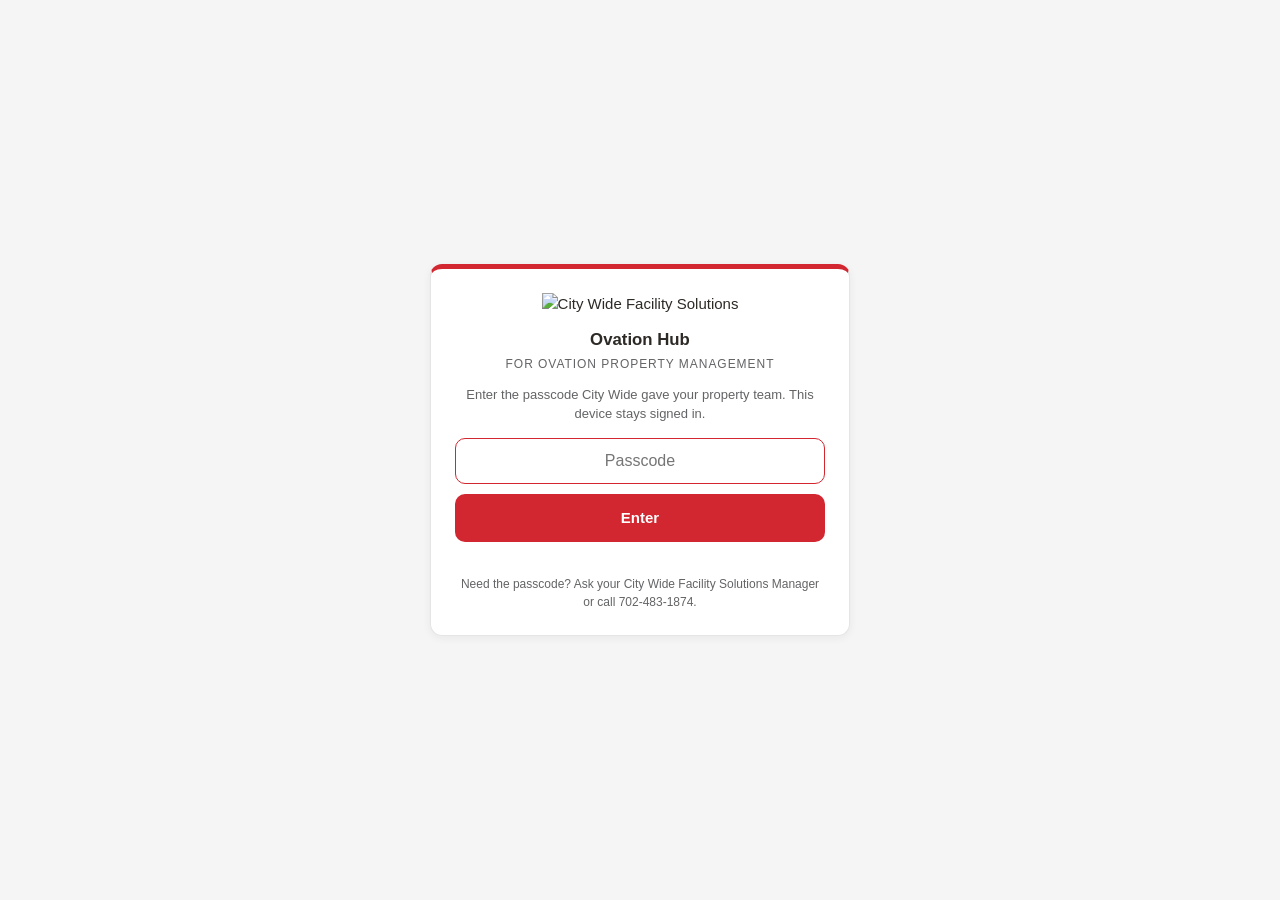
==== index.html @ 3bc14f9a "Ovation Hub build 2026-10-22: gate, report/request form, porter checklist, review queue" ====
<!DOCTYPE html>
<html lang="en">
<head>
<meta charset="UTF-8">
<meta name="viewport" content="width=device-width, initial-scale=1.0, viewport-fit=cover">
<meta name="robots" content="noindex, nofollow">
<title>Ovation Hub | City Wide Facility Solutions</title>
<!-- build 2026-10-22: Ovation Hub landing page. Client-facing hub for Ovation Property Management
     staff and the day porters on their properties. Own passcode (script property OV_PASSCODE, kind
     ov_auth on the CW Team Portal Backend, Ovation.gs). The City Wide review queue (review.html)
     is team passcode only. -->
<link rel="icon" type="image/png" sizes="32x32" href="https://citywidelv.github.io/cw-ops-desk/favicon-32x32.png">
<link rel="apple-touch-icon" sizes="180x180" href="https://citywidelv.github.io/cw-ops-desk/apple-touch-icon.png">
<link rel="stylesheet" href="ov.css">
<style>
.hero{background:var(--black);color:#fff;border-bottom:5px solid var(--red);padding:26px 0}
.hero .in{max-width:860px;margin:0 auto;padding:0 16px}
.hero .k{font-size:11px;font-weight:700;letter-spacing:.16em;text-transform:uppercase;color:#bdb9b3}
.hero h1{color:#fff;font-size:1.5rem;margin:6px 0 4px}
.hero p{color:#d8d5d1;font-size:14px;max-width:560px}
.team{margin-top:22px;border:1px solid var(--border);border-left:5px solid var(--black);border-radius:10px;background:var(--white);padding:12px 16px;display:flex;align-items:center;gap:12px;flex-wrap:wrap;text-decoration:none;color:var(--black)}
.team b{font-size:13px}
.team span{font-size:12px;color:var(--grey)}
.team .go{margin-left:auto;font-weight:700;color:var(--red)}
</style>
<link rel="stylesheet" href="https://citywidelv.github.io/cw-base.css">
</head>
<body>

<div class="gate" id="gate">
<div class="lockcard">
<img src="https://emailer.emfluence.com/clients/citywide/uploadedfiles/signature_logo.png" alt="City Wide Facility Solutions">
<h3>Ovation Hub</h3>
<div class="for">For Ovation Property Management</div>
<p>Enter the passcode City Wide gave your property team. This device stays signed in.</p>
<input type="password" id="pc" placeholder="Passcode" autocomplete="current-password" autofocus>
<button class="btn" id="enter">Enter</button>
<div class="err" id="err"></div>
<div class="hint">Need the passcode? Ask your City Wide Facility Solutions Manager or call 702-483-1874.</div>
</div>
</div>

<div id="app" class="hidden">
<header class="top">
<div class="bar">
<img src="https://emailer.emfluence.com/clients/citywide/uploadedfiles/signature_logo.png" alt="City Wide Facility Solutions">
<div class="tag"><b>Ovation Hub</b>Ovation Property Management</div>
</div>
</header>

<section class="hero">
<div class="in">
<div class="k">Day porter program</div>
<h1>How can City Wide help today?</h1>
<p>Report something you noticed, request extra work for your community, or complete today's porter checklist. Every entry goes straight to the City Wide team for your property.</p>
</div>
</section>

<main class="wrap">
<div class="tiles">
<a class="tile" href="report.html">
<div class="k">For Ovation staff</div>
<h2>Report or Request</h2>
<p>Send a compliment, flag something that needs attention, report a spill or hazard, or request carpet cleaning, floor care, window cleaning or a unit make-ready.</p>
<div class="go">Start &rarr;</div>
</a>
<a class="tile black" href="checklist.html">
<div class="k">For porters</div>
<h2>Porter Daily Checklist</h2>
<p>Today's checklist for your property, area by area, with photos. Takes a few minutes at the end of the shift.</p>
<div class="go">Open the checklist &rarr;</div>
</a>
</div>

<div class="note info"><b>Something urgent right now?</b> Call the City Wide Las Vegas service line at <a href="tel:7024831874">702-483-1874</a>. You can still log it here so there is a record.</div>

<a class="team" href="review.html" id="teamlink"><b>City Wide team</b><span>Review queue: porter checklists and Ovation reports, build the PDF, send it to the property. Team passcode.</span><span class="go">Open &rarr;</span></a>
</main>

<footer class="foot">City Wide Facility Solutions | Las Vegas &middot; 3215 W Charleston Blvd, Suite 130, Las Vegas, NV 89102 &middot; <a href="tel:7024831874">702-483-1874</a></footer>
</div>

<script src="ov-shared.js"></script>
<script>
OV.hubGate({ input:"pc", button:"enter", err:"err", gate:"gate", app:"app", onUnlock:function(){
  /* The team link is for City Wide staff; it stays visible so an FSM can get in, but it
     carries nothing a client could use (review.html bounces to the Ops Hub gate). */
}});
</script>
</body>
</html>
---- ov.css ----
/* Ovation Hub styles. Build 2026-10-22. Mobile first: porters and community managers use phones. */
:root{--red:#D22730;--red-dark:#B01F27;--black:#2D2A26;--grey:#636466;--light:#F5F5F5;--border:#E5E5E5;--gold:#E5B423;--teal:#0AA6A9;--white:#fff;--ok:#1f8a4c;--okbg:#eaf6ee;--warnbg:#fdf3f3}
*{margin:0;padding:0;box-sizing:border-box}
html{-webkit-text-size-adjust:100%}
body{font-family:Verdana,'Liberation Sans','DejaVu Sans',Geneva,Tahoma,sans-serif;color:var(--black);background:var(--light);line-height:1.5;font-size:15px}
.hidden{display:none !important}
a{color:var(--red)}
header.top{position:sticky;top:0;z-index:20;background:var(--white);border-bottom:1px solid var(--border)}
header.top .bar{max-width:860px;margin:0 auto;padding:10px 16px;display:flex;align-items:center;justify-content:space-between;gap:12px}
header.top img{height:32px;width:auto;display:block}
header.top .tag{font-size:11px;color:var(--grey);border-left:3px solid var(--red);padding-left:10px;text-transform:uppercase;letter-spacing:.06em;line-height:1.3}
header.top .tag b{display:block;color:var(--black);font-size:12px;letter-spacing:.02em;text-transform:none}
header.top a.back{font-size:13px;font-weight:700;text-decoration:none;color:var(--black);min-height:44px;display:inline-flex;align-items:center}
main.wrap{max-width:860px;margin:0 auto;padding:16px 16px 80px}
h1{font-size:1.35rem;font-weight:700;line-height:1.25;margin-bottom:4px}
h1 + .lead{color:var(--grey);font-size:14px;margin-bottom:16px}
h2{font-size:1.05rem;font-weight:700;margin:0 0 8px}
.card{background:var(--white);border:1px solid var(--border);border-top:4px solid var(--red);border-radius:12px;padding:16px;margin-bottom:14px;box-shadow:0 2px 8px rgba(45,42,38,.05)}
.card.plain{border-top-color:var(--border)}
.card.black{border-top-color:var(--black)}
.card .sub{font-size:13px;color:var(--grey);margin-bottom:10px}
.field{margin-bottom:14px}
.field label,.field .lbl{display:block;font-size:13px;font-weight:700;margin-bottom:6px}
.field .hint{font-size:12px;color:var(--grey);font-weight:400;margin-top:4px}
.field .req{color:var(--red)}
input[type=text],input[type=tel],input[type=email],input[type=date],input[type=time],input[type=number],input[type=password],select,textarea{width:100%;font-family:inherit;font-size:16px;color:var(--black);background:var(--white);border:1.5px solid var(--border);border-radius:10px;padding:12px 12px;outline:none;min-height:46px}
textarea{min-height:92px;resize:vertical}
input:focus,select:focus,textarea:focus{border-color:var(--red)}
select{appearance:none;-webkit-appearance:none;background-image:url("data:image/svg+xml,%3Csvg xmlns='http://www.w3.org/2000/svg' width='14' height='9'%3E%3Cpath d='M1 1l6 6 6-6' fill='none' stroke='%23636466' stroke-width='2'/%3E%3C/svg%3E");background-repeat:no-repeat;background-position:right 14px center;padding-right:38px}
.row2{display:grid;grid-template-columns:1fr 1fr;gap:12px}
@media(max-width:480px){.row2{grid-template-columns:1fr}}
.chips{display:flex;flex-wrap:wrap;gap:8px}
.chip{font-family:inherit;font-size:14px;font-weight:700;color:var(--black);background:var(--white);border:1.5px solid var(--border);border-radius:999px;padding:10px 14px;min-height:44px;cursor:pointer;text-align:left;line-height:1.25}
.chip:hover{border-color:var(--grey)}
.chip.on{background:var(--black);border-color:var(--black);color:#fff}
.chip.on.red{background:var(--red);border-color:var(--red)}
.chips.big .chip{flex:1 1 46%;padding:16px 14px;font-size:15px;border-radius:12px}
.chips.big .chip small{display:block;font-weight:400;font-size:12px;color:var(--grey);margin-top:3px}
.chips.big .chip.on small{color:#f3e1e1}
.btn{display:inline-flex;align-items:center;justify-content:center;gap:8px;font-family:inherit;font-weight:700;font-size:15px;min-height:48px;padding:12px 18px;border-radius:10px;border:0;cursor:pointer;text-decoration:none;background:var(--red);color:#fff;width:100%}
.btn:hover{background:var(--red-dark)}
.btn:disabled{opacity:.55;cursor:default}
.btn.dark{background:var(--black)}
.btn.dark:hover{background:#1d1b18}
.btn.ghost{background:var(--white);color:var(--black);border:1.5px solid var(--border)}
.btn.ghost:hover{border-color:var(--black);background:var(--white)}
.btn.sm{min-height:38px;padding:8px 12px;font-size:13px;width:auto}
.btnrow{display:flex;gap:10px;flex-wrap:wrap;margin-top:8px}
.btnrow .btn{flex:1 1 180px}
.note{font-size:13px;border-radius:10px;padding:10px 12px;margin:10px 0;line-height:1.45;border:1px solid var(--border);background:var(--white);color:var(--black)}
.note.warn{background:var(--warnbg);border-color:#f0c4c6;border-left:4px solid var(--red)}
.note.info{background:#f2f8ff;border-color:#cfe1f7;border-left:4px solid #2f6fb7}
.note.ok{background:var(--okbg);border-color:#bfe3cc;border-left:4px solid var(--ok)}
.note b{font-weight:700}
.err{color:var(--red);font-size:13px;font-weight:700;min-height:1.2em;margin-top:6px}
.check{display:flex;align-items:flex-start;gap:12px;padding:10px 4px;border-bottom:1px solid var(--light);cursor:pointer;font-size:14px;line-height:1.35;min-height:44px}
.check:last-child{border-bottom:0}
.check input{flex:none;width:22px;height:22px;margin-top:1px;accent-color:var(--red)}
.check.done{color:var(--grey)}
.check.done span{text-decoration:line-through;text-decoration-color:#bbb}
.check .x{flex:none;font-size:11px;font-weight:700;color:var(--grey);text-transform:uppercase;letter-spacing:.06em;margin-left:auto;padding-top:3px}
.area{border:1px solid var(--border);border-radius:12px;background:var(--white);margin-bottom:12px;overflow:hidden}
.area .ahead{display:flex;align-items:center;gap:10px;padding:12px 14px;cursor:pointer;background:var(--white);min-height:52px}
.area .ahead .num{flex:none;width:28px;height:28px;border-radius:50%;background:var(--black);color:#fff;font-size:13px;font-weight:700;display:flex;align-items:center;justify-content:center}
.area.na .ahead .num{background:#bbb}
.area.complete .ahead .num{background:var(--ok)}
.area .ahead .t{flex:1;min-width:0}
.area .ahead .t b{display:block;font-size:14px;line-height:1.25}
.area .ahead .t small{display:block;font-size:12px;color:var(--grey);margin-top:2px}
.area .ahead .st{flex:none;font-size:12px;font-weight:700;color:var(--grey)}
.area .ahead .st.need{color:var(--red)}
.area .ahead .st.ok{color:var(--ok)}
.area .abody{padding:4px 14px 14px;border-top:1px solid var(--light)}
.area.closed .abody{display:none}
.area .grp{font-size:11px;font-weight:700;text-transform:uppercase;letter-spacing:.08em;color:var(--grey);margin:12px 0 2px}
.area .tools{display:flex;gap:8px;flex-wrap:wrap;margin:10px 0 4px}
.area.na .abody .tasks,.area.na .abody .photos{display:none}
.photos{margin-top:10px}
.photos .pgrid{display:grid;grid-template-columns:repeat(auto-fill,minmax(96px,1fr));gap:8px}
.photos .ph{position:relative;aspect-ratio:1;border-radius:10px;overflow:hidden;background:var(--light);border:1px solid var(--border)}
.photos .ph img{width:100%;height:100%;object-fit:cover;display:block}
.photos .ph .rm{position:absolute;top:4px;right:4px;background:rgba(45,42,38,.85);color:#fff;border:0;border-radius:50%;width:28px;height:28px;font-size:16px;line-height:1;cursor:pointer}
.photos .ph .ok{position:absolute;left:4px;bottom:4px;background:var(--ok);color:#fff;font-size:10px;font-weight:700;border-radius:4px;padding:2px 5px}
.photos .ph .wait{position:absolute;left:4px;bottom:4px;background:var(--grey);color:#fff;font-size:10px;font-weight:700;border-radius:4px;padding:2px 5px}
.photos .add{aspect-ratio:1;border:1.5px dashed var(--border);border-radius:10px;display:flex;flex-direction:column;align-items:center;justify-content:center;gap:4px;font-size:12px;font-weight:700;color:var(--grey);cursor:pointer;background:var(--white);text-align:center;padding:6px}
.photos .add.req{border-color:var(--red);color:var(--red);background:var(--warnbg)}
.photos .add span.big{font-size:24px;line-height:1}
.photos .pcount{font-size:12px;color:var(--grey);margin-top:6px}
.progress{height:8px;background:var(--border);border-radius:4px;overflow:hidden;margin:10px 0}
.progress i{display:block;height:100%;background:var(--red);width:0;transition:width .2s}
.sticky{position:fixed;left:0;right:0;bottom:0;background:var(--white);border-top:1px solid var(--border);padding:10px 16px calc(10px + env(safe-area-inset-bottom));z-index:30;box-shadow:0 -4px 16px rgba(45,42,38,.08)}
.sticky .in{max-width:860px;margin:0 auto;display:flex;gap:10px;align-items:center}
.sticky .in .st{flex:1;font-size:12px;color:var(--grey);line-height:1.3}
.sticky .in .btn{width:auto;flex:none;min-width:150px}
.tiles{display:grid;grid-template-columns:repeat(auto-fit,minmax(240px,1fr));gap:14px;margin:18px 0}
.tile{background:var(--white);border:1px solid var(--border);border-top:5px solid var(--red);border-radius:12px;padding:20px;text-decoration:none;color:var(--black);display:flex;flex-direction:column;box-shadow:0 2px 8px rgba(45,42,38,.06);min-height:150px}
.tile.black{border-top-color:var(--black)}
.tile.gold{border-top-color:var(--gold)}
.tile .k{font-size:11px;font-weight:700;text-transform:uppercase;letter-spacing:.1em;color:var(--grey);margin-bottom:6px}
.tile h2{font-size:1.15rem;margin-bottom:6px}
.tile p{font-size:13px;color:var(--grey);flex:1}
.tile .go{margin-top:12px;font-weight:700;color:var(--red);font-size:14px}
.tile.black .go{color:var(--black)}
.gate{position:fixed;inset:0;z-index:999;background:var(--light);display:flex;align-items:center;justify-content:center;padding:20px;overflow:auto}
.lockcard{max-width:420px;width:100%;text-align:center;background:var(--white);border:1px solid var(--border);border-top:5px solid var(--red);border-radius:12px;padding:24px;box-shadow:0 2px 8px rgba(45,42,38,.06)}
.lockcard img{height:36px;width:auto;margin-bottom:12px}
.lockcard h3{font-size:1.05rem;font-weight:700}
.lockcard .for{font-size:12px;color:var(--grey);text-transform:uppercase;letter-spacing:.08em;margin-top:2px}
.lockcard p{font-size:13px;color:var(--grey);margin:12px 0 14px}
.lockcard input{text-align:center}
.lockcard .btn{margin-top:10px}
.lockcard .hint{font-size:12px;color:var(--grey);margin-top:12px}
footer.foot{text-align:center;font-size:12px;color:var(--grey);padding:20px 16px 90px}
footer.foot a{color:var(--grey);font-weight:700;text-decoration:none}
.summary{font-size:14px}
.summary dl{display:grid;grid-template-columns:140px 1fr;gap:6px 12px}
.summary dt{color:var(--grey);font-size:13px}
.summary dd{font-weight:700}
@media(max-width:480px){.summary dl{grid-template-columns:1fr}.summary dt{margin-top:6px}}
.done{text-align:center;padding:30px 16px}
.done .big{width:64px;height:64px;border-radius:50%;background:var(--okbg);color:var(--ok);font-size:34px;display:flex;align-items:center;justify-content:center;margin:0 auto 14px}
.done h2{font-size:1.3rem}
.done p{color:var(--grey);font-size:14px;margin:8px 0 18px}
.ref{font-family:ui-monospace,Menlo,Consolas,monospace;font-size:13px;background:var(--light);border-radius:6px;padding:2px 8px}
.kv{display:flex;gap:12px;flex-wrap:wrap;font-size:13px;color:var(--grey)}
.kv b{color:var(--black)}
.pill{display:inline-block;font-size:11px;font-weight:700;border-radius:999px;padding:3px 9px;background:var(--light);color:var(--grey);text-transform:uppercase;letter-spacing:.05em}
.pill.new{background:#fdecec;color:var(--red)}
.pill.reviewed{background:#fff6dd;color:#8a6500}
.pill.sent{background:var(--okbg);color:var(--ok)}
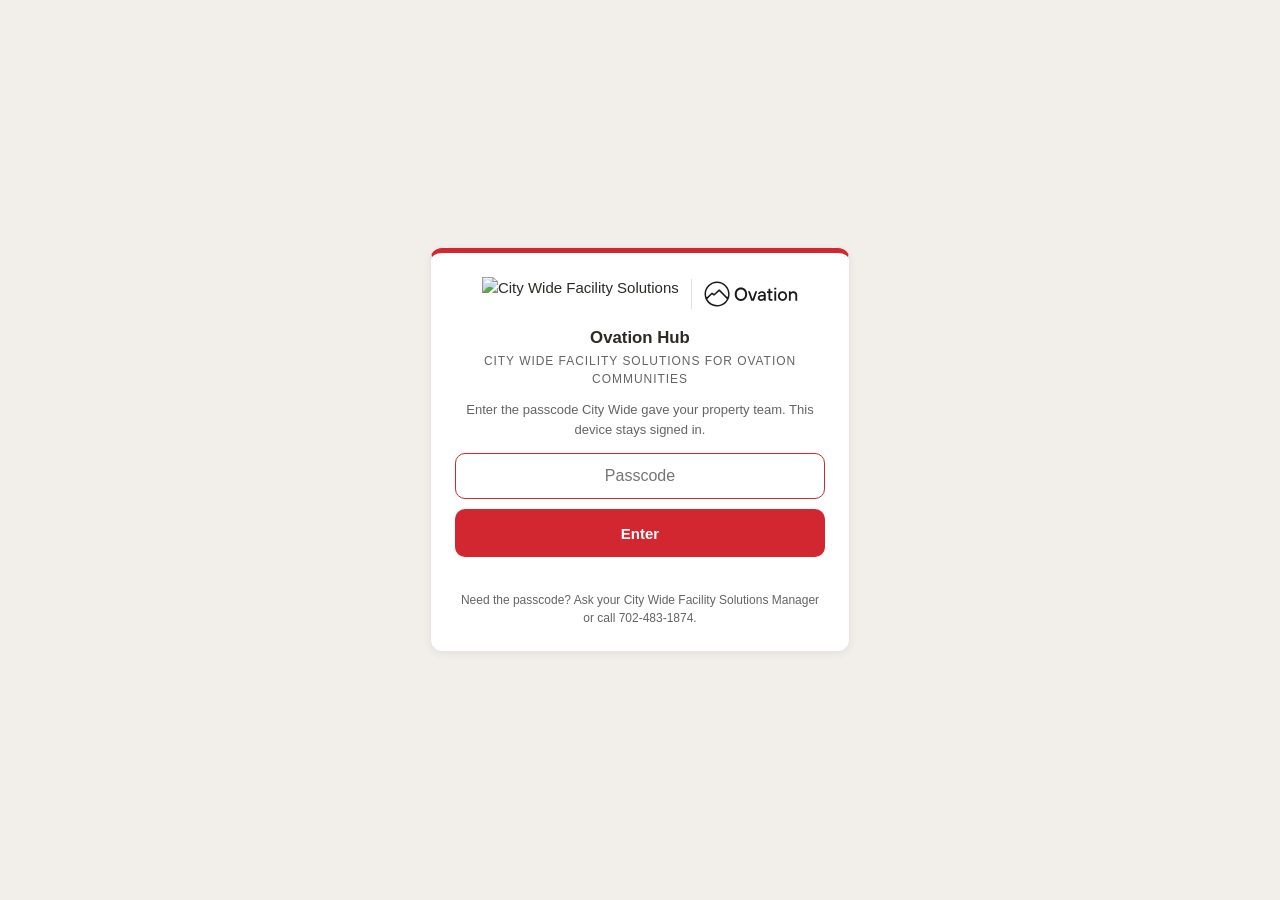
==== commit 1feaa47b: "Co-brand: official Ovation logo beside City Wide, olive and cream palette, PDF band" ====
--- a/index.html
+++ b/index.html
@@ -5,7 +5,8 @@
 <meta name="viewport" content="width=device-width, initial-scale=1.0, viewport-fit=cover">
 <meta name="robots" content="noindex, nofollow">
 <title>Ovation Hub | City Wide Facility Solutions</title>
-<!-- build 2026-10-22: Ovation Hub landing page. Client-facing hub for Ovation Property Management
+<!-- build 2026-10-22c: co-branded. Official Ovation logo files (ovation-logo.svg / -white.svg from ovationco.com) beside the City Wide logo in the gate, header and footer; hero in Ovation olive with the City Wide red rule.
+     build 2026-10-22: Ovation Hub landing page. Client-facing hub for Ovation Property Management
      staff and the day porters on their properties. Own passcode (script property OV_PASSCODE, kind
      ov_auth on the CW Team Portal Backend, Ovation.gs). The City Wide review queue (review.html)
      is team passcode only. -->
@@ -13,11 +14,12 @@
 <link rel="apple-touch-icon" sizes="180x180" href="https://citywidelv.github.io/cw-ops-desk/apple-touch-icon.png">
 <link rel="stylesheet" href="ov.css">
 <style>
-.hero{background:var(--black);color:#fff;border-bottom:5px solid var(--red);padding:26px 0}
+.hero{background:var(--ov-olive);color:#fff;border-bottom:5px solid var(--red);padding:26px 0;position:relative;overflow:hidden}
 .hero .in{max-width:860px;margin:0 auto;padding:0 16px}
-.hero .k{font-size:11px;font-weight:700;letter-spacing:.16em;text-transform:uppercase;color:#bdb9b3}
+.hero .k{font-size:11px;font-weight:700;letter-spacing:.16em;text-transform:uppercase;color:#d9d2bd}
 .hero h1{color:#fff;font-size:1.5rem;margin:6px 0 4px}
-.hero p{color:#d8d5d1;font-size:14px;max-width:560px}
+.hero p{color:#e6e1d3;font-size:14px;max-width:560px}
+.hero .in{position:relative}
 .team{margin-top:22px;border:1px solid var(--border);border-left:5px solid var(--black);border-radius:10px;background:var(--white);padding:12px 16px;display:flex;align-items:center;gap:12px;flex-wrap:wrap;text-decoration:none;color:var(--black)}
 .team b{font-size:13px}
 .team span{font-size:12px;color:var(--grey)}
@@ -29,9 +31,9 @@
 
 <div class="gate" id="gate">
 <div class="lockcard">
-<img src="https://emailer.emfluence.com/clients/citywide/uploadedfiles/signature_logo.png" alt="City Wide Facility Solutions">
+<div class="brands"><img class="cw" src="https://emailer.emfluence.com/clients/citywide/uploadedfiles/signature_logo.png" alt="City Wide Facility Solutions"><span class="div"></span><img class="ovl" src="ovation-logo.svg" alt="Ovation Property Management"></div>
 <h3>Ovation Hub</h3>
-<div class="for">For Ovation Property Management</div>
+<div class="for">City Wide Facility Solutions for Ovation communities</div>
 <p>Enter the passcode City Wide gave your property team. This device stays signed in.</p>
 <input type="password" id="pc" placeholder="Passcode" autocomplete="current-password" autofocus>
 <button class="btn" id="enter">Enter</button>
@@ -43,14 +45,14 @@
 <div id="app" class="hidden">
 <header class="top">
 <div class="bar">
-<img src="https://emailer.emfluence.com/clients/citywide/uploadedfiles/signature_logo.png" alt="City Wide Facility Solutions">
-<div class="tag"><b>Ovation Hub</b>Ovation Property Management</div>
+<div class="brands"><img class="cw" src="https://emailer.emfluence.com/clients/citywide/uploadedfiles/signature_logo.png" alt="City Wide Facility Solutions"><span class="div"></span><img class="ovl" src="ovation-logo.svg" alt="Ovation Property Management"></div>
+<div class="tag"><b>Ovation Hub</b>Day porter program</div>
 </div>
 </header>
 
 <section class="hero">
 <div class="in">
-<div class="k">Day porter program</div>
+<div class="k">City Wide Facility Solutions &middot; Ovation Property Management</div>
 <h1>How can City Wide help today?</h1>
 <p>Report something you noticed, request extra work for your community, or complete today's porter checklist. Every entry goes straight to the City Wide team for your property.</p>
 </div>
@@ -58,13 +60,13 @@
 
 <main class="wrap">
 <div class="tiles">
-<a class="tile" href="report.html">
+<a class="tile olive" href="report.html">
 <div class="k">For Ovation staff</div>
 <h2>Report or Request</h2>
 <p>Send a compliment, flag something that needs attention, report a spill or hazard, or request carpet cleaning, floor care, window cleaning or a unit make-ready.</p>
 <div class="go">Start &rarr;</div>
 </a>
-<a class="tile black" href="checklist.html">
+<a class="tile" href="checklist.html">
 <div class="k">For porters</div>
 <h2>Porter Daily Checklist</h2>
 <p>Today's checklist for your property, area by area, with photos. Takes a few minutes at the end of the shift.</p>
@@ -77,7 +79,7 @@
 <a class="team" href="review.html" id="teamlink"><b>City Wide team</b><span>Review queue: porter checklists and Ovation reports, build the PDF, send it to the property. Team passcode.</span><span class="go">Open &rarr;</span></a>
 </main>
 
-<footer class="foot">City Wide Facility Solutions | Las Vegas &middot; 3215 W Charleston Blvd, Suite 130, Las Vegas, NV 89102 &middot; <a href="tel:7024831874">702-483-1874</a></footer>
+<footer class="foot"><div class="brands"><img class="cw" src="https://emailer.emfluence.com/clients/citywide/uploadedfiles/signature_logo.png" alt="City Wide Facility Solutions"><span class="div"></span><img class="ovl" src="ovation-logo.svg" alt="Ovation Property Management"></div><span class="line">Day porter service for Ovation Property Management communities, provided by City Wide Facility Solutions, Las Vegas.</span><span class="line">3215 W Charleston Blvd, Suite 130, Las Vegas, NV 89102 &middot; <a href="tel:7024831874">702-483-1874</a></span></footer>
 </div>
 
 <script src="ov-shared.js"></script>
--- a/ov.css
+++ b/ov.css
@@ -1,13 +1,22 @@
-/* Ovation Hub styles. Build 2026-10-22. Mobile first: porters and community managers use phones. */
-:root{--red:#D22730;--red-dark:#B01F27;--black:#2D2A26;--grey:#636466;--light:#F5F5F5;--border:#E5E5E5;--gold:#E5B423;--teal:#0AA6A9;--white:#fff;--ok:#1f8a4c;--okbg:#eaf6ee;--warnbg:#fdf3f3}
+/* Ovation Hub styles. Build 2026-10-22c (co-brand: Ovation olive and cream tokens, .brands lockup in headers, gate and footers; City Wide red stays the action colour). Build 2026-10-22b (phone pass: 44px rows and buttons under 600px, header collapses to the title, no tap highlight flash). Mobile first: porters and community managers use phones. */
+:root{--red:#D22730;--red-dark:#B01F27;--black:#2D2A26;--grey:#636466;--light:#F5F5F5;--border:#E5E5E5;--gold:#E5B423;--teal:#0AA6A9;--white:#fff;--ok:#1f8a4c;--okbg:#eaf6ee;--warnbg:#fdf3f3;
+/* Ovation brand, from ovationco.com: olive ink, warm cream, slate */
+--ov-olive:#3F3A1F;--ov-olive2:#7A7349;--ov-ink:#262217;--ov-cream:#F2EFEB;--ov-cream2:#F7F5E9;--ov-slate:#7D95AA;--ov-border:#E4DFD6}
 *{margin:0;padding:0;box-sizing:border-box}
 html{-webkit-text-size-adjust:100%}
-body{font-family:Verdana,'Liberation Sans','DejaVu Sans',Geneva,Tahoma,sans-serif;color:var(--black);background:var(--light);line-height:1.5;font-size:15px}
+body{font-family:Verdana,'Liberation Sans','DejaVu Sans',Geneva,Tahoma,sans-serif;color:var(--black);background:var(--ov-cream);line-height:1.5;font-size:15px}
 .hidden{display:none !important}
 a{color:var(--red)}
-header.top{position:sticky;top:0;z-index:20;background:var(--white);border-bottom:1px solid var(--border)}
+header.top{position:sticky;top:0;z-index:20;background:var(--white);border-bottom:1px solid var(--ov-border);box-shadow:0 1px 0 rgba(63,58,31,.04)}
 header.top .bar{max-width:860px;margin:0 auto;padding:10px 16px;display:flex;align-items:center;justify-content:space-between;gap:12px}
 header.top img{height:32px;width:auto;display:block}
+.brands{display:flex;align-items:center;gap:12px;min-width:0}
+.brands img.cw{height:30px;width:auto}
+.brands img.ovl{height:22px;width:auto}
+.brands img{max-width:100%;flex:0 1 auto}
+.brands .div{width:1px;height:26px;background:var(--ov-border);flex:none}
+header.top .bar .brands{flex:1;justify-content:flex-start}
+header.top .bar .back + .brands{justify-content:center}
 header.top .tag{font-size:11px;color:var(--grey);border-left:3px solid var(--red);padding-left:10px;text-transform:uppercase;letter-spacing:.06em;line-height:1.3}
 header.top .tag b{display:block;color:var(--black);font-size:12px;letter-spacing:.02em;text-transform:none}
 header.top a.back{font-size:13px;font-weight:700;text-decoration:none;color:var(--black);min-height:44px;display:inline-flex;align-items:center}
@@ -15,7 +24,8 @@
 h1{font-size:1.35rem;font-weight:700;line-height:1.25;margin-bottom:4px}
 h1 + .lead{color:var(--grey);font-size:14px;margin-bottom:16px}
 h2{font-size:1.05rem;font-weight:700;margin:0 0 8px}
-.card{background:var(--white);border:1px solid var(--border);border-top:4px solid var(--red);border-radius:12px;padding:16px;margin-bottom:14px;box-shadow:0 2px 8px rgba(45,42,38,.05)}
+.card{background:var(--white);border:1px solid var(--ov-border);border-top:4px solid var(--red);border-radius:12px;padding:16px;margin-bottom:14px;box-shadow:0 2px 8px rgba(63,58,31,.05)}
+.card.olive{border-top-color:var(--ov-olive)}
 .card.plain{border-top-color:var(--border)}
 .card.black{border-top-color:var(--black)}
 .card .sub{font-size:13px;color:var(--grey);margin-bottom:10px}
@@ -93,17 +103,24 @@
 .sticky .in .st{flex:1;font-size:12px;color:var(--grey);line-height:1.3}
 .sticky .in .btn{width:auto;flex:none;min-width:150px}
 .tiles{display:grid;grid-template-columns:repeat(auto-fit,minmax(240px,1fr));gap:14px;margin:18px 0}
-.tile{background:var(--white);border:1px solid var(--border);border-top:5px solid var(--red);border-radius:12px;padding:20px;text-decoration:none;color:var(--black);display:flex;flex-direction:column;box-shadow:0 2px 8px rgba(45,42,38,.06);min-height:150px}
+.tile{background:var(--white);border:1px solid var(--ov-border);border-top:5px solid var(--red);border-radius:12px;padding:20px;text-decoration:none;color:var(--black);display:flex;flex-direction:column;box-shadow:0 2px 8px rgba(45,42,38,.06);min-height:150px}
 .tile.black{border-top-color:var(--black)}
 .tile.gold{border-top-color:var(--gold)}
+.tile.olive{border-top-color:var(--ov-olive)}
+.tile.olive .go{color:var(--ov-olive)}
 .tile .k{font-size:11px;font-weight:700;text-transform:uppercase;letter-spacing:.1em;color:var(--grey);margin-bottom:6px}
 .tile h2{font-size:1.15rem;margin-bottom:6px}
 .tile p{font-size:13px;color:var(--grey);flex:1}
 .tile .go{margin-top:12px;font-weight:700;color:var(--red);font-size:14px}
 .tile.black .go{color:var(--black)}
-.gate{position:fixed;inset:0;z-index:999;background:var(--light);display:flex;align-items:center;justify-content:center;padding:20px;overflow:auto}
+.gate{position:fixed;inset:0;z-index:999;background:var(--ov-cream);display:flex;align-items:center;justify-content:center;padding:20px;overflow:auto}
 .lockcard{max-width:420px;width:100%;text-align:center;background:var(--white);border:1px solid var(--border);border-top:5px solid var(--red);border-radius:12px;padding:24px;box-shadow:0 2px 8px rgba(45,42,38,.06)}
 .lockcard img{height:36px;width:auto;margin-bottom:12px}
+.lockcard .brands{justify-content:center;margin:0 0 14px}
+.lockcard .brands img{margin:0}
+.lockcard .brands img.cw{height:34px}
+.lockcard .brands img.ovl{height:26px}
+.lockcard .brands .div{height:30px}
 .lockcard h3{font-size:1.05rem;font-weight:700}
 .lockcard .for{font-size:12px;color:var(--grey);text-transform:uppercase;letter-spacing:.08em;margin-top:2px}
 .lockcard p{font-size:13px;color:var(--grey);margin:12px 0 14px}
@@ -111,6 +128,11 @@
 .lockcard .btn{margin-top:10px}
 .lockcard .hint{font-size:12px;color:var(--grey);margin-top:12px}
 footer.foot{text-align:center;font-size:12px;color:var(--grey);padding:20px 16px 90px}
+footer.foot .brands{justify-content:center;margin-bottom:10px;opacity:.85}
+footer.foot .brands img.cw{height:24px}
+footer.foot .brands img.ovl{height:18px}
+footer.foot .brands .div{height:20px}
+footer.foot .line{display:block;margin-top:4px}
 footer.foot a{color:var(--grey);font-weight:700;text-decoration:none}
 .summary{font-size:14px}
 .summary dl{display:grid;grid-template-columns:140px 1fr;gap:6px 12px}
@@ -128,3 +150,47 @@
 .pill.new{background:#fdecec;color:var(--red)}
 .pill.reviewed{background:#fff6dd;color:#8a6500}
 .pill.sent{background:var(--okbg);color:var(--ok)}
+
+.modal{position:fixed;inset:0;background:rgba(45,42,38,.55);display:flex;align-items:center;justify-content:center;padding:16px;z-index:50}
+.modal .box{background:var(--white);border-radius:12px;max-width:560px;width:100%;padding:20px;max-height:92vh;overflow:auto}
+.modal h3{font-size:1.05rem;margin-bottom:10px}
+/* ---------- phone pass ---------- */
+*{-webkit-tap-highlight-color:transparent}
+button,.chip,.btn,.check,.ahead,.tile,.add{touch-action:manipulation}
+@media(max-width:600px){
+  header.top .bar{padding:8px 12px;gap:8px}
+  header.top img{height:26px}
+  .brands{gap:8px}
+  .brands img.cw{height:24px}
+  .brands img.ovl{height:17px}
+  .brands .div{height:20px}
+  /* sub pages: back link left, logos right, the page title is the H1 just below */
+  header.top .bar .back ~ .tag{display:none}
+  header.top .bar .back + .brands{justify-content:flex-end;flex:1}
+  .lockcard .brands{gap:10px}
+  .lockcard .brands img.cw{height:26px}
+  .lockcard .brands img.ovl{height:20px}
+  .lockcard .brands .div{height:22px}
+  header.top .tag{font-size:0;border-left-width:2px;padding-left:8px;line-height:1.2}
+  header.top .tag b{font-size:12px}
+  header.top a.back{font-size:13px;white-space:nowrap}
+  main.wrap{padding:14px 12px 90px}
+  .card{padding:14px 12px;border-radius:10px}
+  h1{font-size:1.2rem}
+  .btn.sm{min-height:44px}
+  .check{min-height:48px;padding:10px 2px}
+  .chip{min-height:44px}
+  .chips.big .chip{flex:1 1 100%}
+  .area .ahead{padding:12px 12px;min-height:56px}
+  .area .abody{padding:4px 12px 14px}
+  .photos .pgrid{grid-template-columns:repeat(3,1fr)}
+  .sticky .in .btn{min-width:140px;padding:12px 14px}
+  .tile{padding:16px}
+  .modal{padding:8px;align-items:flex-end}
+  .modal .box{padding:16px 14px;max-height:96vh;border-radius:12px 12px 0 0}
+  .btnrow .btn{flex:1 1 100%}
+}
+@media(max-width:380px){
+  .row2{grid-template-columns:1fr}
+  .photos .pgrid{grid-template-columns:repeat(2,1fr)}
+}
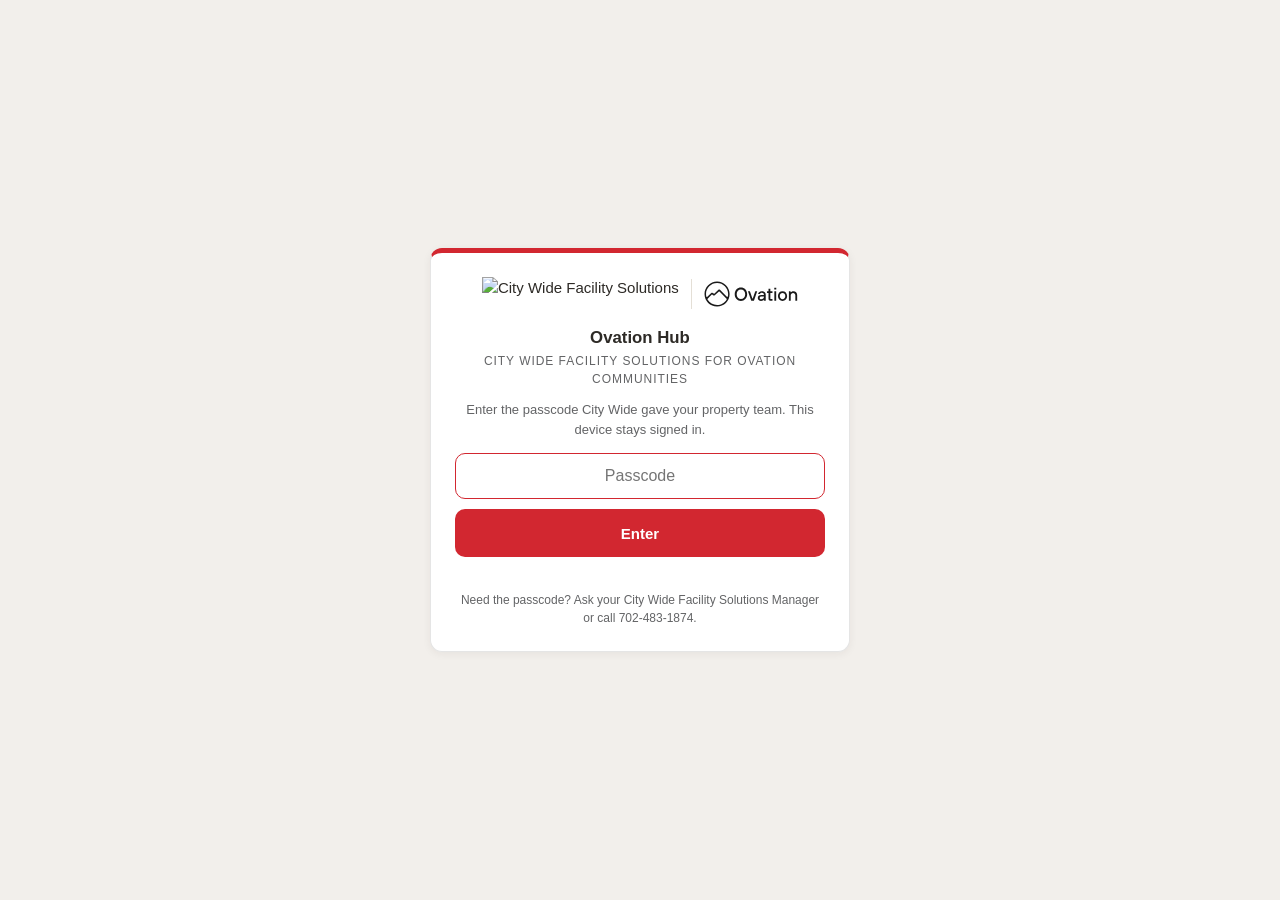
==== commit 277d206b: "Manager Desk: third door for the porter vendor site manager (own passcode) manager.html (gate + four" ====
--- a/index.html
+++ b/index.html
@@ -5,22 +5,35 @@
 <meta name="viewport" content="width=device-width, initial-scale=1.0, viewport-fit=cover">
 <meta name="robots" content="noindex, nofollow">
 <title>Ovation Hub | City Wide Facility Solutions</title>
-<!-- build 2026-10-22c: co-branded. Official Ovation logo files (ovation-logo.svg / -white.svg from ovationco.com) beside the City Wide logo in the gate, header and footer; hero in Ovation olive with the City Wide red rule.
-     build 2026-10-22: Ovation Hub landing page. Client-facing hub for Ovation Property Management
-     staff and the day porters on their properties. Own passcode (script property OV_PASSCODE, kind
-     ov_auth on the CW Team Portal Backend, Ovation.gs). The City Wide review queue (review.html)
-     is team passcode only. -->
+<!-- build 2026-10-23: Manager Desk strip (manager.html, its own passcode) above the City Wide team strip.
+     build 2026-10-22d: landing rebuilt as two doors, Ovation staff and Porters. Hero uses Ovation's own brand
+     photo (img/ovation-hero.jpg, from ovationco.com) under an olive wash with the City Wide red rule. The hub
+     passcode is its own (OV_PASSCODE); the team passcode no longer opens the client side. City Wide staff use
+     review.html (team passcode).
+     build 2026-10-22c: co-branded. Official Ovation logo files beside the City Wide logo.
+     build 2026-10-22: Ovation Hub landing page. -->
 <link rel="icon" type="image/png" sizes="32x32" href="https://citywidelv.github.io/cw-ops-desk/favicon-32x32.png">
 <link rel="apple-touch-icon" sizes="180x180" href="https://citywidelv.github.io/cw-ops-desk/apple-touch-icon.png">
 <link rel="stylesheet" href="ov.css">
 <style>
-.hero{background:var(--ov-olive);color:#fff;border-bottom:5px solid var(--red);padding:26px 0;position:relative;overflow:hidden}
-.hero .in{max-width:860px;margin:0 auto;padding:0 16px}
-.hero .k{font-size:11px;font-weight:700;letter-spacing:.16em;text-transform:uppercase;color:#d9d2bd}
-.hero h1{color:#fff;font-size:1.5rem;margin:6px 0 4px}
-.hero p{color:#e6e1d3;font-size:14px;max-width:560px}
-.hero .in{position:relative}
-.team{margin-top:22px;border:1px solid var(--border);border-left:5px solid var(--black);border-radius:10px;background:var(--white);padding:12px 16px;display:flex;align-items:center;gap:12px;flex-wrap:wrap;text-decoration:none;color:var(--black)}
+.hero{position:relative;color:#fff;border-bottom:5px solid var(--red);padding:34px 0 30px;background:var(--ov-olive);overflow:hidden}
+.hero .bg{position:absolute;inset:0;background:url("img/ovation-hero.jpg") center 60%/cover no-repeat}
+.hero .wash{position:absolute;inset:0;background:linear-gradient(180deg,rgba(38,34,23,.78) 0%,rgba(63,58,31,.72) 60%,rgba(63,58,31,.86) 100%)}
+.hero .in{position:relative;max-width:860px;margin:0 auto;padding:0 16px}
+.hero .k{font-size:11px;font-weight:700;letter-spacing:.16em;text-transform:uppercase;color:#e3dcc6}
+.hero h1{color:#fff;font-size:1.6rem;margin:8px 0 6px;line-height:1.2}
+.hero p{color:#efeadc;font-size:14px;max-width:560px}
+.doors{display:grid;grid-template-columns:1fr 1fr;gap:14px;margin:-26px auto 0;max-width:860px;padding:0 16px;position:relative;z-index:2}
+.door{display:flex;flex-direction:column;justify-content:center;gap:6px;min-height:120px;background:var(--white);border:1px solid var(--ov-border);border-radius:14px;padding:18px 18px 16px;text-decoration:none;color:var(--black);box-shadow:0 8px 24px rgba(38,34,23,.14);border-top:6px solid var(--ov-olive);transition:transform .12s ease,box-shadow .12s ease}
+.door.cw{border-top-color:var(--red)}
+.door:hover{transform:translateY(-2px);box-shadow:0 12px 28px rgba(38,34,23,.18)}
+.door .k{font-size:11px;font-weight:700;text-transform:uppercase;letter-spacing:.12em;color:var(--grey)}
+.door h2{font-size:1.35rem;margin:0;line-height:1.15}
+.door p{font-size:13px;color:var(--grey);margin:0}
+.door .go{margin-top:6px;font-weight:700;font-size:15px;color:var(--ov-olive)}
+.door.cw .go{color:var(--red)}
+@media(max-width:600px){.doors{grid-template-columns:1fr;margin-top:-18px}.door{min-height:0;padding:16px}.hero{padding:26px 0 30px}.hero h1{font-size:1.35rem}}
+.team{margin:26px auto 0;max-width:860px;border:1px solid var(--ov-border);border-left:5px solid var(--black);border-radius:10px;background:var(--white);padding:12px 16px;display:flex;align-items:center;gap:12px;flex-wrap:wrap;text-decoration:none;color:var(--black)}
 .team b{font-size:13px}
 .team span{font-size:12px;color:var(--grey)}
 .team .go{margin-left:auto;font-weight:700;color:var(--red)}
@@ -51,32 +64,35 @@
 </header>
 
 <section class="hero">
+<div class="bg"></div><div class="wash"></div>
 <div class="in">
 <div class="k">City Wide Facility Solutions &middot; Ovation Property Management</div>
-<h1>How can City Wide help today?</h1>
-<p>Report something you noticed, request extra work for your community, or complete today's porter checklist. Every entry goes straight to the City Wide team for your property.</p>
+<h1>Who are you today?</h1>
+<p>Ovation staff log reports and requests here. Porters run their daily checklist, see what the property asked for, and find past reports.</p>
 </div>
 </section>
 
-<main class="wrap">
-<div class="tiles">
-<a class="tile olive" href="report.html">
-<div class="k">For Ovation staff</div>
-<h2>Report or Request</h2>
-<p>Send a compliment, flag something that needs attention, report a spill or hazard, or request carpet cleaning, floor care, window cleaning or a unit make-ready.</p>
-<div class="go">Start &rarr;</div>
+<main class="wrap" style="padding-top:0">
+<div class="doors">
+<a class="door" href="report.html">
+<div class="k">Property team</div>
+<h2>Ovation staff</h2>
+<p>Report something, send a compliment, flag a spill, or request extra work.</p>
+<div class="go">Start a report or request &rarr;</div>
 </a>
-<a class="tile" href="checklist.html">
-<div class="k">For porters</div>
-<h2>Porter Daily Checklist</h2>
-<p>Today's checklist for your property, area by area, with photos. Takes a few minutes at the end of the shift.</p>
-<div class="go">Open the checklist &rarr;</div>
+<a class="door cw" href="porter.html">
+<div class="k">City Wide day porters</div>
+<h2>Porters</h2>
+<p>Today's checklist, messages from the property, and past reports.</p>
+<div class="go">Open the porter desk &rarr;</div>
 </a>
 </div>
 
-<div class="note info"><b>Something urgent right now?</b> Call the City Wide Las Vegas service line at <a href="tel:7024831874">702-483-1874</a>. You can still log it here so there is a record.</div>
+<div class="note info" style="margin-top:22px"><b>Something urgent right now?</b> Call the City Wide Las Vegas service line at <a href="tel:7024831874">702-483-1874</a>. You can still log it here so there is a record.</div>
 
-<a class="team" href="review.html" id="teamlink"><b>City Wide team</b><span>Review queue: porter checklists and Ovation reports, build the PDF, send it to the property. Team passcode.</span><span class="go">Open &rarr;</span></a>
+<a class="team" href="manager.html" style="border-left-color:var(--ov-olive)"><b>Site manager</b><span>Manager Desk: review and approve the porters' daily checklists, read reports, request supplies. Manager passcode.</span><span class="go" style="color:var(--ov-olive)">Open &rarr;</span></a>
+
+<a class="team" href="review.html"><b>City Wide team</b><span>Review queue: porter checklists and Ovation reports, build the PDF, send it to the property. Team passcode.</span><span class="go">Open &rarr;</span></a>
 </main>
 
 <footer class="foot"><div class="brands"><img class="cw" src="https://emailer.emfluence.com/clients/citywide/uploadedfiles/signature_logo.png" alt="City Wide Facility Solutions"><span class="div"></span><img class="ovl" src="ovation-logo.svg" alt="Ovation Property Management"></div><span class="line">Day porter service for Ovation Property Management communities, provided by City Wide Facility Solutions, Las Vegas.</span><span class="line">3215 W Charleston Blvd, Suite 130, Las Vegas, NV 89102 &middot; <a href="tel:7024831874">702-483-1874</a></span></footer>
@@ -84,10 +100,7 @@
 
 <script src="ov-shared.js"></script>
 <script>
-OV.hubGate({ input:"pc", button:"enter", err:"err", gate:"gate", app:"app", onUnlock:function(){
-  /* The team link is for City Wide staff; it stays visible so an FSM can get in, but it
-     carries nothing a client could use (review.html bounces to the Ops Hub gate). */
-}});
+OV.hubGate({ input:"pc", button:"enter", err:"err", gate:"gate", app:"app" });
 </script>
 </body>
 </html>
